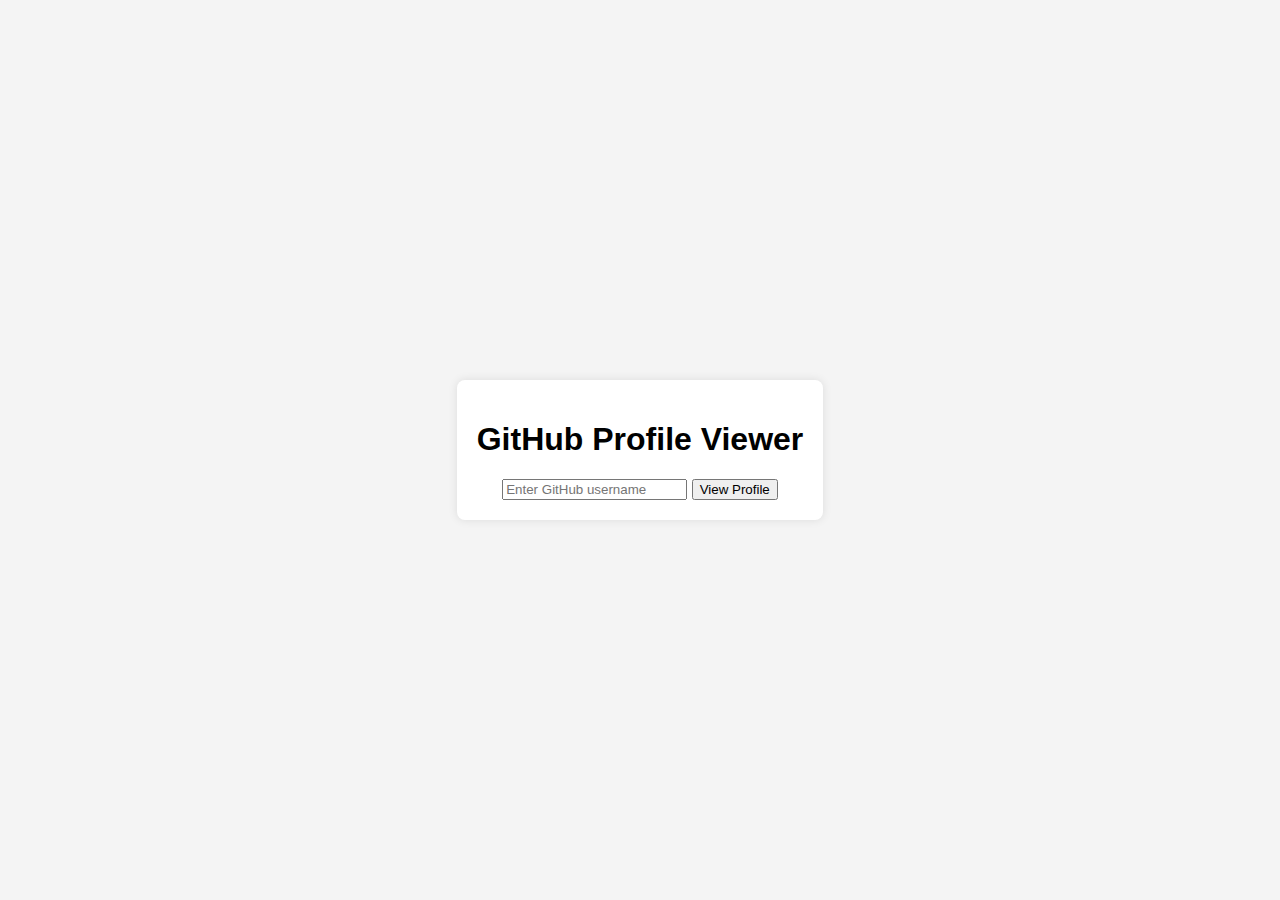
==== Gituser/index.html @ efe179c4 "New Added" ====
<!DOCTYPE html>
<html lang="en">
<head>
    <meta charset="UTF-8">
    <meta name="viewport" content="width=device-width, initial-scale=1.0">
    <title>GitHub Profile Viewer</title>
    <style>
        body {
            font-family: 'Arial', sans-serif;
            display: flex;
            align-items: center;
            justify-content: center;
            height: 100vh;
            margin: 0;
            background-color: #f4f4f4;
        }

        #container {
            text-align: center;
            background-color: #fff;
            padding: 20px;
            border-radius: 8px;
            box-shadow: 0 0 10px rgba(0, 0, 0, 0.1);
        }

        #avatar {
            width: 100px;
            border-radius: 50%;
        }
    </style>
</head>
<body>
    <div id="container">
        <h1>GitHub Profile Viewer</h1>
        <input type="text" id="username" placeholder="Enter GitHub username">
        <button onclick="fetchProfile()">View Profile</button>
        <div id="profile"></div>
    </div>

    <script>
        async function fetchProfile() {
            const username = document.getElementById('username').value;
            const profileContainer = document.getElementById('profile');
            profileContainer.innerHTML = '';

            try {
                const response = await fetch(`https://api.github.com/users/${username}`);
                const data = await response.json();

                if (response.status === 200) {
                    const avatar = document.createElement('img');
                    avatar.src = data.avatar_url;
                    avatar.alt = 'Avatar';
                    avatar.id = 'avatar';

                    const usernameElement = document.createElement('h2');
                    usernameElement.textContent = data.login;

                    const bioElement = document.createElement('p');
                    bioElement.textContent = data.bio || 'No bio available.';

                    const profileLink = document.createElement('a');
                    profileLink.href = data.html_url;
                    profileLink.textContent = 'View on GitHub';

                    profileContainer.appendChild(avatar);
                    profileContainer.appendChild(usernameElement);
                    profileContainer.appendChild(bioElement);
                    profileContainer.appendChild(profileLink);
                } else {
                    profileContainer.textContent =` Error: ${data.message}`;
                }
            } catch (error) {
                console.error('Error fetching profile:', error);
            }
        }
    </script>
</body>
</html>
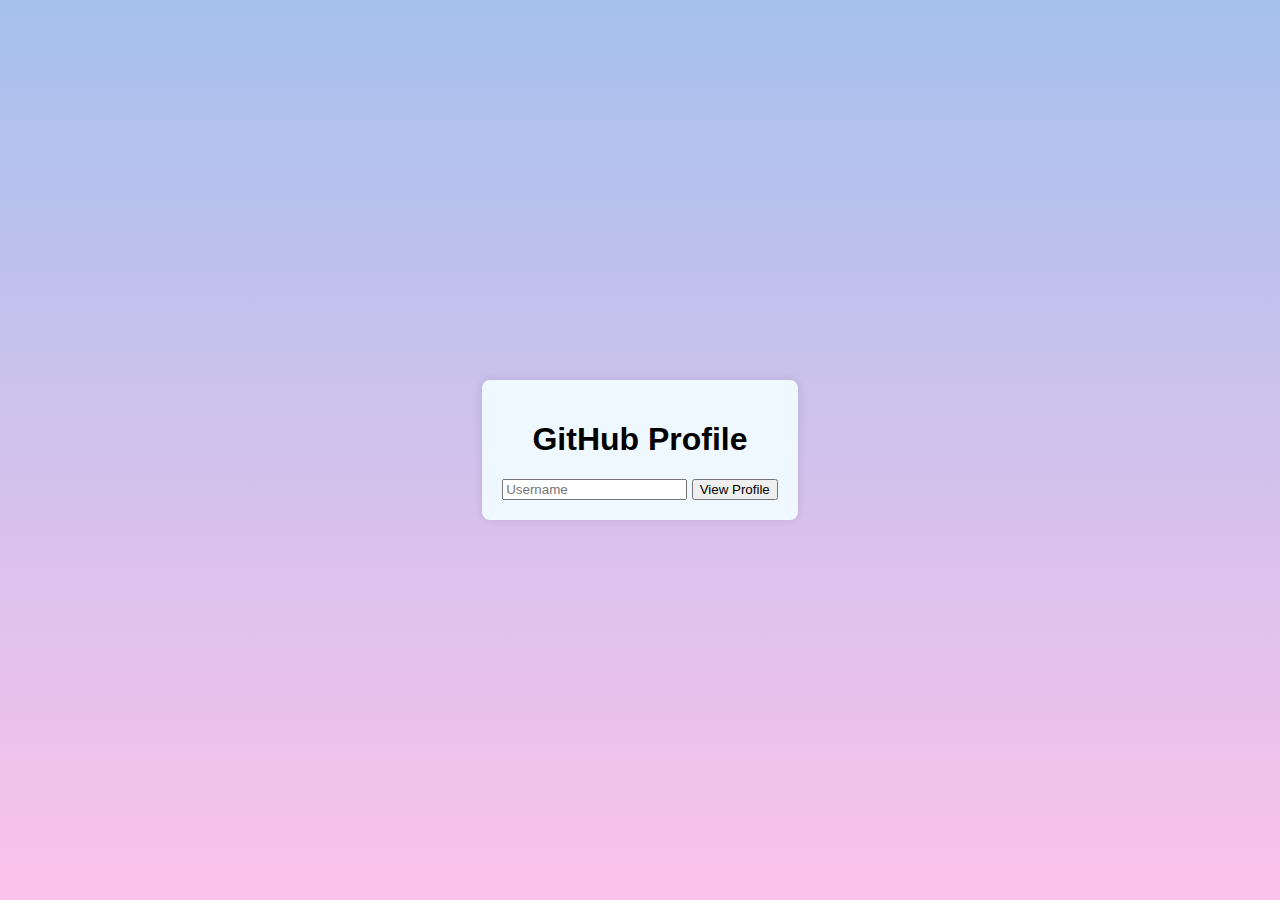
==== commit 06ba3dcc: "New Added" ====
--- a/Gituser/index.html
+++ b/Gituser/index.html
@@ -12,18 +12,20 @@
             justify-content: center;
             height: 100vh;
             margin: 0;
-            background-color: #f4f4f4;
+            background-image: linear-gradient(to top, #fbc2eb 0%, #a6c1ee 100%);
+          
         }
 
         #container {
             text-align: center;
-            background-color: #fff;
+          background-color: aliceblue;
             padding: 20px;
             border-radius: 8px;
             box-shadow: 0 0 10px rgba(0, 0, 0, 0.1);
         }
 
         #avatar {
+            margin-top: 2px;
             width: 100px;
             border-radius: 50%;
         }
@@ -31,8 +33,8 @@
 </head>
 <body>
     <div id="container">
-        <h1>GitHub Profile Viewer</h1>
-        <input type="text" id="username" placeholder="Enter GitHub username">
+        <h1>GitHub Profile</h1>
+        <input type="text" id="username" placeholder="Username">
         <button onclick="fetchProfile()">View Profile</button>
         <div id="profile"></div>
     </div>
